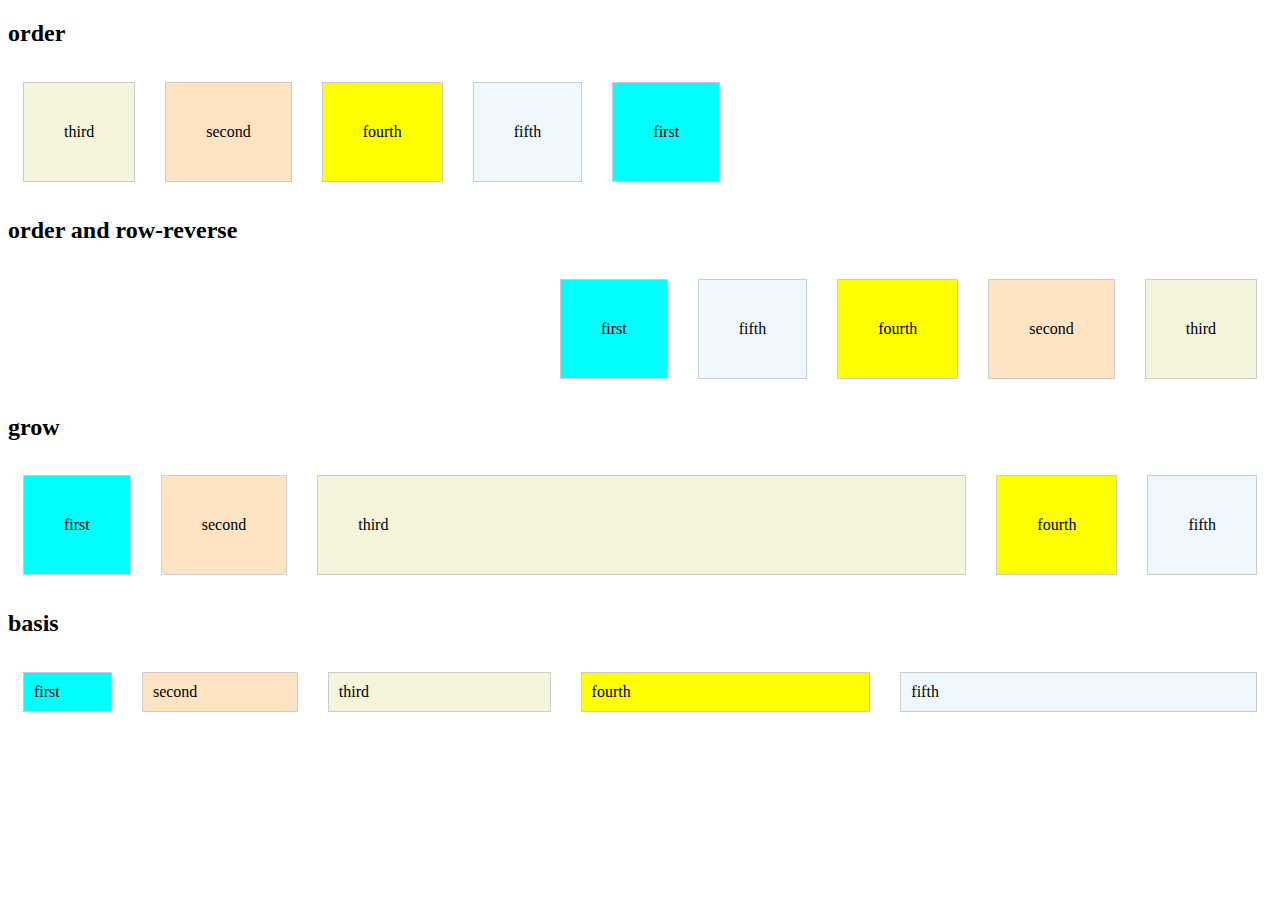
==== frontend/flex.html @ 9be7abd2 "flex-examples" ====
<!DOCTYPE html>
<html lang="en">
<head>
    <meta charset="UTF-8">
    <meta http-equiv="X-UA-Compatible" content="IE=edge">
    <meta name="viewport" content="width=device-width, initial-scale=1.0">
    <title>Document</title>
    <link rel="stylesheet" href="flex.css">
</head>
<body>
    <h2>order</h2>    
    <section class="order">
        <div class="country first">first</div>
        <div class="country second">second</div>
        <div class="country third">third</div>
        <div class="country fourth">fourth</div>
        <div class="country fifth">fifth</div>


    </section>
    <h2>order and row-reverse</h2>
    <section class="order row-reverse">
        <div class="country first">first</div>
        <div class="country second">second</div>
        <div class="country third">third</div>
        <div class="country fourth">fourth</div>
        <div class="country fifth">fifth</div>


    </section>
    <h2>grow</h2>
    <section class="grow">
        <div class="country first">first</div>
        <div class="country second">second</div>
        <div class="country third">third</div>
        <div class="country fourth">fourth</div>
        <div class="country fifth">fifth</div>


    </section>
    <h2>basis</h2>
    <section class="basis">
        <div class="country first">first</div>
        <div class="country second">second</div>
        <div class="country third">third</div>
        <div class="country fourth">fourth</div>
        <div class="country fifth">fifth</div>


    </section>
</body>
</html>
---- frontend/flex.css ----
section.order {
    display: flex;
}

section.order.row-reverse {
    flex-direction: row-reverse;
}

section.grow {
    display: flex;
}

section.basis {
    display: flex;
}


.country {
    padding: 40px;
    border: 1px solid #ccc;
}


.first {
    margin:15px;
    background-color:aqua;

}

.second {
    margin:15px;
    background-color:bisque;

}

.third {
    margin:15px;
    background-color: beige;

}

.fourth {
    margin:15px;
    background-color: yellow;

}
.fifth {
    margin:15px;
    background-color: aliceblue;

}


section.order>.first {
    order:6;
}

section.order>.second {
    order:2;
}

section.order>.third {
    order:-1;
}

section.order>.fourth {
    order:4;
}

section.order>.fifth {
    order:5;
}

section.grow>.third {
    flex-grow:2;
}

section.basis>.country.first {
    flex-basis: 10%;
    padding:10px;
}

section.basis>.country.second {
    flex-basis: 20%;
    padding:10px;
}

section.basis>.country.third {
    flex-basis: 30%;
    padding:10px;
}

section.basis>.country.fourth {
    flex-basis: 40%;
    padding:10px;
}

section.basis>.country.fifth {
    flex-basis: 50%;
    padding:10px;
}
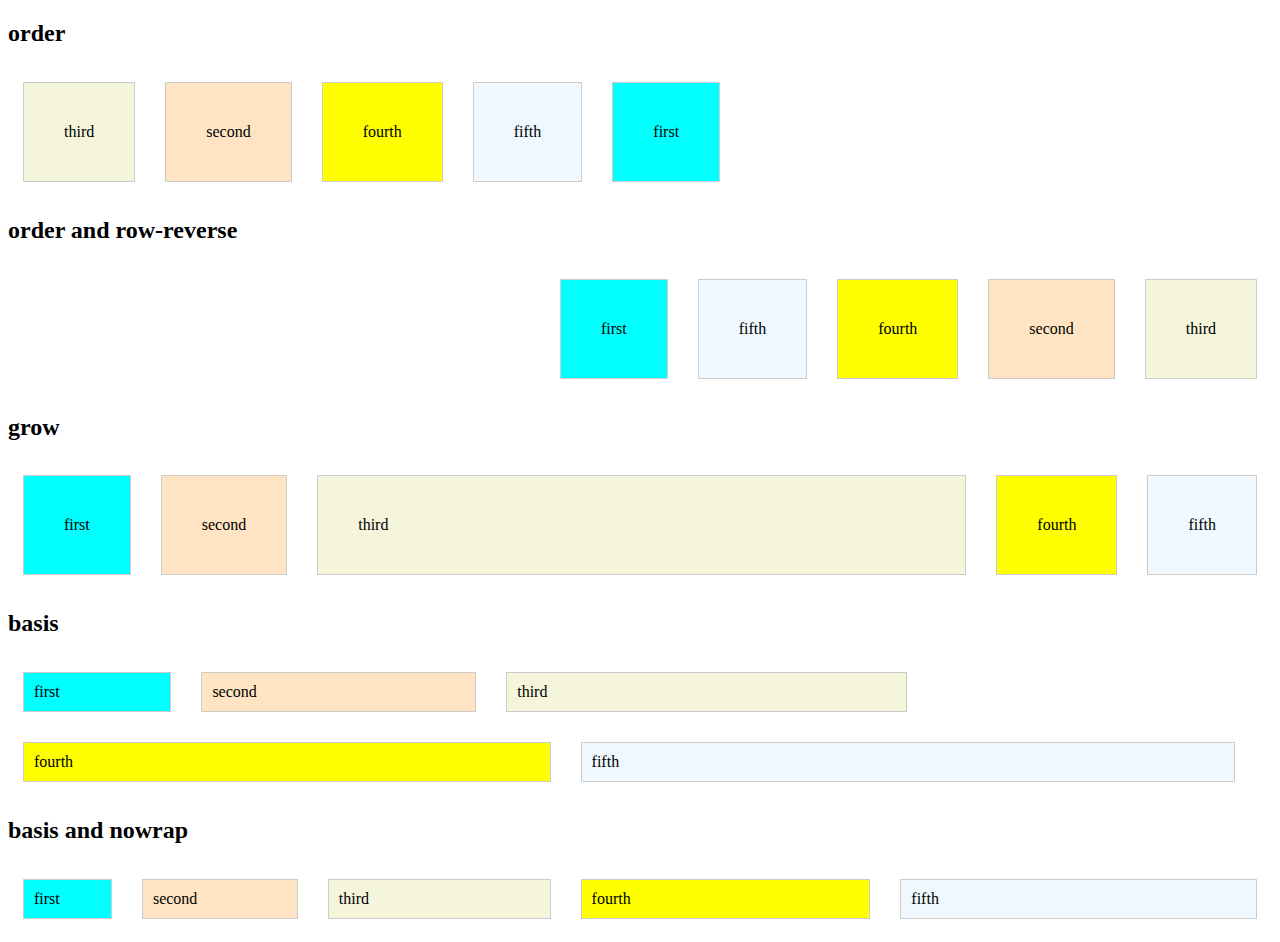
==== commit c918a89e: "fixes" ====
--- a/frontend/flex.html
+++ b/frontend/flex.html
@@ -48,5 +48,16 @@
 
 
     </section>
+
+    <h2>basis and nowrap</h2>
+    <section class="basis no-wrap">
+        <div class="country first">first</div>
+        <div class="country second">second</div>
+        <div class="country third">third</div>
+        <div class="country fourth">fourth</div>
+        <div class="country fifth">fifth</div>
+
+
+    </section>
 </body>
 </html>--- a/frontend/flex.css
+++ b/frontend/flex.css
@@ -1,5 +1,13 @@
+section {
+    flex-wrap: wrap;
+}
+
 section.order {
     display: flex;
+}
+
+section.no-wrap {
+    flex-wrap: nowrap;
 }
 
 section.order.row-reverse {
